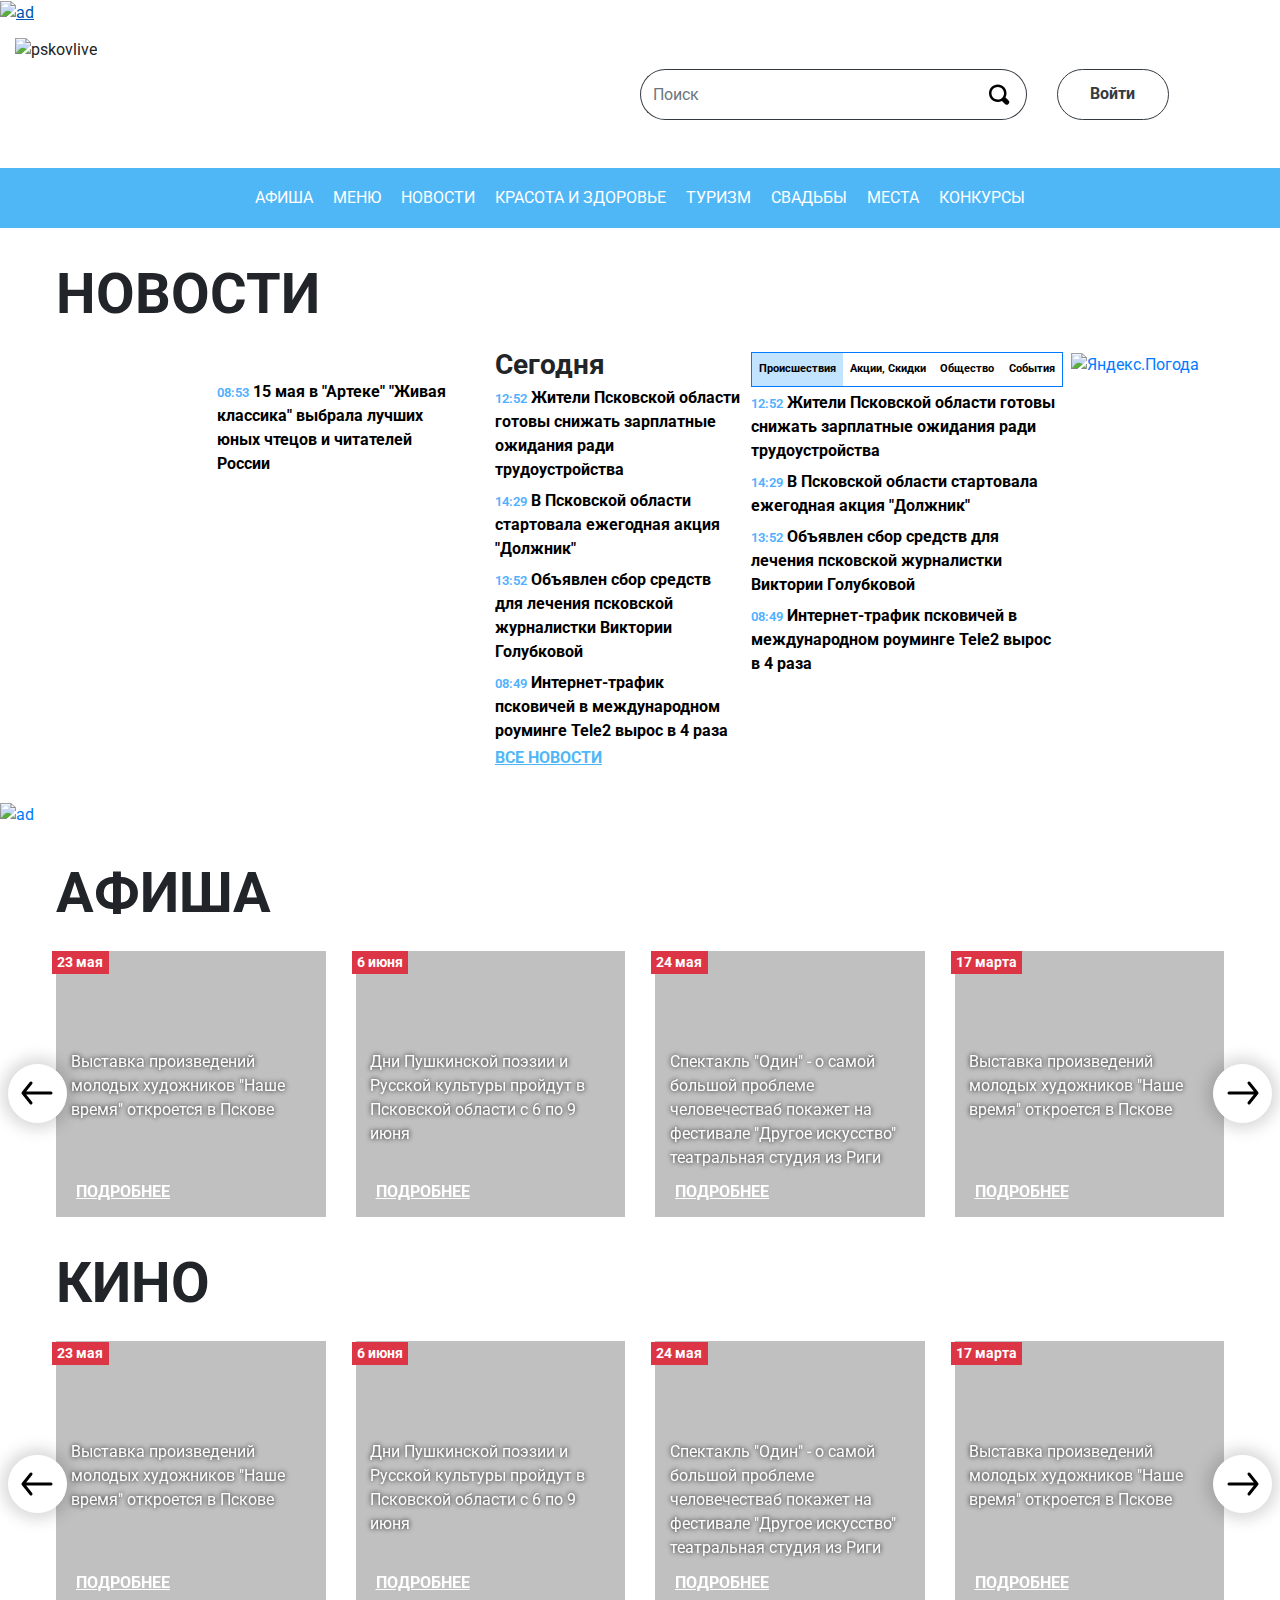
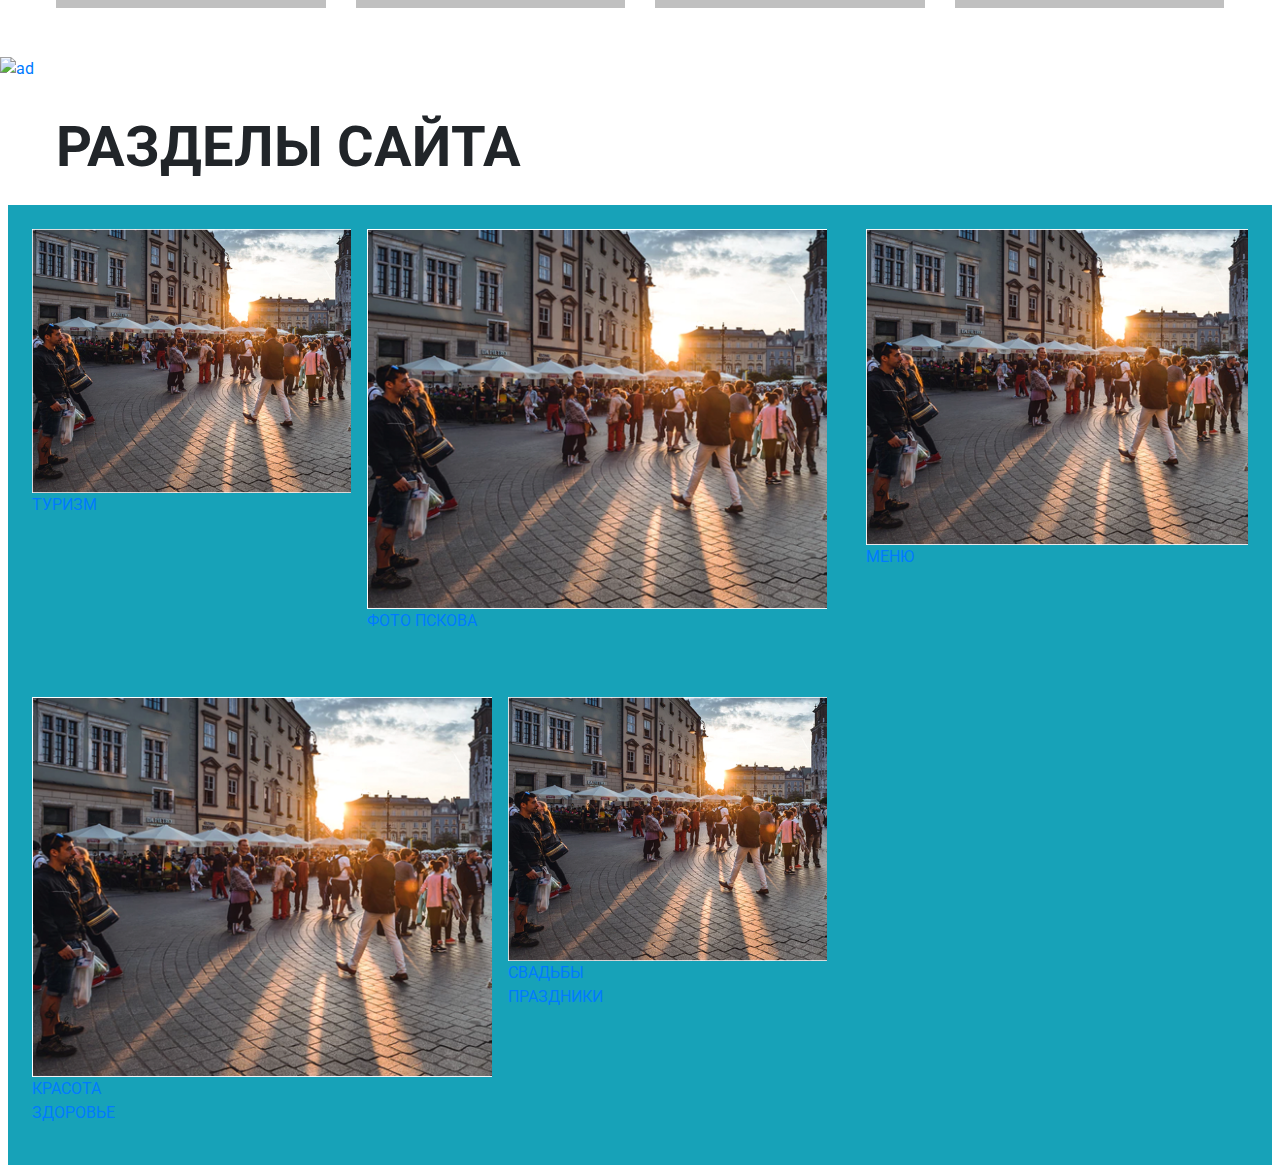
==== index.html @ d5414126 "upld" ====
<!doctype html>
<html lang="en">
  <head>
    <!-- Required meta tags -->
    <meta charset="utf-8">
    <meta name="viewport" content="width=device-width, initial-scale=1, shrink-to-fit=no">

    <!-- Bootstrap CSS -->
    <link rel="stylesheet" href="https://stackpath.bootstrapcdn.com/bootstrap/4.3.1/css/bootstrap.min.css" integrity="sha384-ggOyR0iXCbMQv3Xipma34MD+dH/1fQ784/j6cY/iJTQUOhcWr7x9JvoRxT2MZw1T" crossorigin="anonymous">

    <title>PskovLive</title>

    <link rel="stylesheet" href="css/index_style.css">
    <link href="https://fonts.googleapis.com/css?family=Roboto&display=swap" rel="stylesheet">
</head>
<body>
    <!-- Modal -->
    <div class="modal fade" id="modal" tabindex="-1" role="dialog">
    <div class="modal-dialog modal-dialog-centered" role="document">
        <div class="modal-content">
            <div class="modal-header">
                <h5 class="modal-title" id="modalTitle">title</h5>
                <button type="button" class="close" data-dismiss="modal">
                <span aria-hidden="true">&times;</span>
                </button>
            </div>
            <div class="modal-body">
                ...
            </div>
        </div>
    </div>
    </div>
      
   
    <div class="container-fluid">

        <!-- ad -->
        <div class="row mb-2">
            <div class="w-100 px-0" id="top-ad">
                <a href="#">
                    <img src="img/ads/ad_MTS.png" alt="ad" class="img-fluid">
                </a>
            </div>
        </div>
        
        <!-- logo, search. log-in button -->
        <div class="row mb-2 w-100">

            <!-- logo -->
            <div class="col-12 col-sm-12 col-md-6 col-lg-6 col-xl-6 mt-1 mb-3 ">
                <img src="img/logo.png" alt="pskovlive" style="max-height: 75pt" class="img-fluid">
            </div>

            <!-- search. log-in button -->
            <div class="col-12 col-sm-12 col-md-6 col-lg-6 col-xl-6 mt-1 mb-2 py-2rem">
                <div class="row align-items-start">

                    <!-- search -->
                    <div class="col-8 col-sm-8 col-md-8 col-lg-8 col-xl-8 my-auto">

                        <div class="input-group">
                            <input type="text" class="form-control border border-dark search-bar-input" placeholder="Поиск">
                            <div class="input-group-append">
                                <button class="btn btn-outline-dark py-0 pr-10 pl-10 search-bar-btn" type="button" id="searchbtn">
                                    <svg xmlns="http://www.w3.org/2000/svg" width="25" height="25" viewBox="0 -1 10 10">
                                        <path d="M3.5 0c-1.93 0-3.5 1.57-3.5 3.5s1.57 3.5 3.5 3.5c.59 0 1.17-.14 1.66-.41a1 1 0 0 0 .13.13l1 1a1.02 1.02 0 1 0 1.44-1.44l-1-1a1 1 0 0 0-.16-.13c.27-.49.44-1.06.44-1.66 0-1.93-1.57-3.5-3.5-3.5zm0 1c1.39 0 2.5 1.11 2.5 2.5 0 .66-.24 1.27-.66 1.72-.01.01-.02.02-.03.03a1 1 0 0 0-.13.13c-.44.4-1.04.63-1.69.63-1.39 0-2.5-1.11-2.5-2.5s1.11-2.5 2.5-2.5z"/>
                                    </svg>
                                </button>
                            </div>
                        </div>

                    </div>

                    <!-- log-in button  -->
                    <div class="col-4 col-sm-4 col-md-4 col-lg-4 col-xl-4 my-auto" style="justify-content: space-between;">
                        <button type="submit" class="btn btn-outline-dark rounded-pill login-btn" data-toggle="modal" data-target="#modal">Войти</button>
                    </div>
                </div>
            </div>

        </div>

        <!-- navbar -->
        <div class="row mb-2">
            <div class="col-12 col-sm-12 col-md-12 col-lg-12 col-xl-12 mx-auto px-0">
                <nav class="navbar navbar-expand-md navbar-dark bg-menu">
                    <button class="navbar-toggler" type="button" data-toggle="collapse" data-target="#navbarToggler">
                        <span class="navbar-toggler-icon"></span>
                    </button>
                    <div class="collapse navbar-collapse" id="navbarToggler">
                        <!-- <a class="navbar-brand" href="#">Hidden brand</a> -->
                        <ul class="navbar-nav mr-auto mt-2 mt-lg-0 mx-auto">
                            <li class="nav-item">
                                <a class="nav-link text-white menu-nav-link" href="#">АФИША</a>
                            </li>
                            <li class="nav-item">
                                <a class="nav-link text-white menu-nav-link" href="#">МЕНЮ</a>
                            </li>
                            <li class="nav-item">
                                <a class="nav-link text-white menu-nav-link" href="#">НОВОСТИ</a>
                            </li>
                            <li class="nav-item">
                                <a class="nav-link text-white menu-nav-link" href="#">КРАСОТА И ЗДОРОВЬЕ</a>
                            </li>
                            <li class="nav-item">
                                <a class="nav-link text-white menu-nav-link" href="#">ТУРИЗМ</a>
                            </li>
                            <li class="nav-item">
                                <a class="nav-link text-white menu-nav-link" href="#">СВАДЬБЫ</a>
                            </li>
                            <li class="nav-item">
                                <a class="nav-link text-white menu-nav-link" href="#">МЕСТА</a>
                            </li>
                            <li class="nav-item">
                                <a class="nav-link text-white menu-nav-link" href="#">КОНКУРСЫ</a>
                            </li>
                        </ul>
                    </div>
                </nav>
            </div>
            <!-- OLD -->
            <!-- <div class="col-12 col-sm-12 col-md-12 col-lg-12 col-xl-12 mx-auto px-0">
                <nav class="nav d-flex p-2 bg-menu justify-content-center">
                    <a class="nav-link text-white menu-nav-link" href="#">АФИША</a>
                    <a class="nav-link text-white menu-nav-link" href="#">МЕНЮ</a>
                    <a class="nav-link text-white menu-nav-link" href="#">НОВОСТИ</a>
                    <a class="nav-link text-white menu-nav-link" href="#">КРАСОТА И ЗДОРОВЬЕ</a>
                    <a class="nav-link text-white menu-nav-link" href="#">ТУРИЗМ</a>
                    <a class="nav-link text-white menu-nav-link" href="#">СВАДЬБЫ</a>
                    <a class="nav-link text-white menu-nav-link" href="#">МЕСТА</a>
                    <a class="nav-link text-white menu-nav-link" href="#">КОНКУРСЫ</a>
                </nav>
            </div> -->
        </div>

        <!-- ad, news, weather -->
        <div class="row mainpage-header">НОВОСТИ</div>
        <div class="row mb-2" style="justify-content: space-between;">

            <!-- ad -->
            <div class="col-12 col-sm-12 col-md-6 col-lg-3 col-xl-2 d-none d-sm-none d-md-none d-lg-flex px-1 py-0 mb-4">
                <!-- <a href="#"><img src="./img/ads/ad_top_left.png" class="w-100" alt=""></a> -->
                <img src="./img/ads/ad_top_left.png" class="w-100" alt="">
            </div>

            <!-- news block -->
            <div class="col-12 col-sm-12 col-md-12 col-lg-3 col-xl-5 px-1 py-0">
                <div class="row">
                    <div class="col-12 col-sm-6 col-md-6 col-lg-6 col-xl-6 mb-4">
                        <img src="../pskvlv/img/news_top_thumb.png" class="img-thumbnail w-100 mx-0" alt="">
                        <a href="#" class="list-group-item list-group-item-action list-group-item-news mx-0">
                        <small class="news-timestamp">08:53</small>
                        15 мая в "Артеке" "Живая классика" выбрала лучших юных чтецов и читателей России
                        </a>
                    </div>
                    <div class="col-12 col-sm-6 col-md-6 col-lg-6 col-xl-6 mb-4">
                        <div class="list-group">
                            <h3 class="news-today-header">Сегодня</h3>
                            <a href="#" class="list-group-item list-group-item-action list-group-item-news">
                                <small class="news-timestamp">12:52</small>
                                Жители Псковской области готовы снижать зарплатные ожидания ради трудоустройства
                            </a>
                            <a href="#" class="list-group-item list-group-item-action list-group-item-news">
                                <small class="news-timestamp">14:29</small>
                                В Псковской области стартовала ежегодная акция "Должник"
                            </a>
                            <a href="#" class="list-group-item list-group-item-action list-group-item-news">
                                <small class="news-timestamp">13:52</small>
                                Объявлен сбор средств для лечения псковской журналистки Виктории Голубковой
                            </a>
                            <a href="#" class="list-group-item list-group-item-action list-group-item-news">
                                <small class="news-timestamp">08:49</small>
                                Интернет-трафик псковичей в международном роуминге Tele2 вырос в 4 раза
                            </a>
                            <a href="#" class="list-group-item list-group-item-action list-group-item-news news-more-link">
                                ВСЕ НОВОСТИ
                            </a>
                        </div>
                    </div>
                </div>
            </div>

            <!-- category news -->
            <div class="col-12 col-sm-12 col-md-12 col-lg-3 col-xl-3 px-1 py-0 mb-4">
                <!-- categories -->
                <ul class="nav nav-tabs flex-sm-row news-nav-bar justify-content-center">
                    <li class="nav-item">
                        <a class="nav-link px-1 active" id="pr-tab" data-toggle="tab" href="#pr">Происшествия</a>
                    </li>
                    <li class="nav-item">
                        <a class="nav-link px-1" id="sale-tab" data-toggle="tab" href="#sale">Акции, Скидки</a>
                    </li>
                    <li class="nav-item">
                        <a class="nav-link px-1" id="obsh-tab" data-toggle="tab" href="#obsh">Общество</a>
                    </li>
                    <li class="nav-item">
                        <a class="nav-link px-1" id="sob-tab" data-toggle="tab" href="#sob">События</a>
                    </li>
                </ul>
                <!-- Tab panes -->
                <div class="tab-content">
                    <div class="tab-pane active" id="pr" role="tabpanel" aria-labelledby="pr-tab">
                        <div class="list-group">
                            <a href="#" class="list-group-item list-group-item-action list-group-item-news">
                                <small class="news-timestamp">12:52</small>
                                Жители Псковской области готовы снижать зарплатные ожидания ради трудоустройства
                            </a>
                            <a href="#" class="list-group-item list-group-item-action list-group-item-news">
                                <small class="news-timestamp">14:29</small>
                                В Псковской области стартовала ежегодная акция "Должник"
                            </a>
                            <a href="#" class="list-group-item list-group-item-action list-group-item-news">
                                <small class="news-timestamp">13:52</small>
                                Объявлен сбор средств для лечения псковской журналистки Виктории Голубковой
                            </a>
                            <a href="#" class="list-group-item list-group-item-action list-group-item-news">
                                <small class="news-timestamp">08:49</small>
                                Интернет-трафик псковичей в международном роуминге Tele2 вырос в 4 раза
                            </a>
                        </div>
                    </div>
                    <div class="tab-pane" id="sale" role="tabpanel" aria-labelledby="sale-tab">
                        <div class="list-group">
                            <a href="#" class="list-group-item list-group-item-action list-group-item-news">
                                <small class="news-timestamp">14:29</small>
                                В Псковской области стартовала ежегодная акция "Должник"
                            </a>
                            <a href="#" class="list-group-item list-group-item-action list-group-item-news">
                                <small class="news-timestamp">13:52</small>
                                Объявлен сбор средств для лечения псковской журналистки Виктории Голубковой
                            </a>
                            <a href="#" class="list-group-item list-group-item-action list-group-item-news">
                                <small class="news-timestamp">12:52</small>
                                Жители Псковской области готовы снижать зарплатные ожидания ради трудоустройства
                            </a>
                            <a href="#" class="list-group-item list-group-item-action list-group-item-news">
                                <small class="news-timestamp">08:49</small>
                                Интернет-трафик псковичей в международном роуминге Tele2 вырос в 4 раза
                            </a>
                        </div>
                    </div>
                    <div class="tab-pane" id="obsh" role="tabpanel" aria-labelledby="obsh-tab">
                        <div class="list-group">
                            <a href="#" class="list-group-item list-group-item-action list-group-item-news">
                                <small class="news-timestamp">13:52</small>
                                Объявлен сбор средств для лечения псковской журналистки Виктории Голубковой
                            </a>
                            <a href="#" class="list-group-item list-group-item-action list-group-item-news">
                                <small class="news-timestamp">14:29</small>
                                В Псковской области стартовала ежегодная акция "Должник"
                            </a>
                            <a href="#" class="list-group-item list-group-item-action list-group-item-news">
                                <small class="news-timestamp">12:52</small>
                                Жители Псковской области готовы снижать зарплатные ожидания ради трудоустройства
                            </a>
                            <a href="#" class="list-group-item list-group-item-action list-group-item-news">
                                <small class="news-timestamp">08:49</small>
                                Интернет-трафик псковичей в международном роуминге Tele2 вырос в 4 раза
                            </a>
                        </div>
                    </div>
                    <div class="tab-pane" id="sob" role="tabpanel" aria-labelledby="sob-tab"><div class="list-group">
                        <a href="#" class="list-group-item list-group-item-action list-group-item-news">
                            <small class="news-timestamp">13:52</small>
                            Объявлен сбор средств для лечения псковской журналистки Виктории Голубковой
                        </a>
                        <a href="#" class="list-group-item list-group-item-action list-group-item-news">
                            <small class="news-timestamp">08:49</small>
                            Интернет-трафик псковичей в международном роуминге Tele2 вырос в 4 раза
                        </a>
                        <a href="#" class="list-group-item list-group-item-action list-group-item-news">
                            <small class="news-timestamp">12:52</small>
                            Жители Псковской области готовы снижать зарплатные ожидания ради трудоустройства
                        </a>
                        <a href="#" class="list-group-item list-group-item-action list-group-item-news">
                            <small class="news-timestamp">14:29</small>
                            В Псковской области стартовала ежегодная акция "Должник"
                        </a>
                    </div></div>
                </div>
            </div>

            <!-- weather -->
            <div class="col-12 col-sm-12 col-md-12 col-lg-3 col-xl-2 px-1 py-0 mb-4">
                <a href="https://clck.yandex.ru/redir/dtype=stred/pid=7/cid=1228/*https://yandex.ru/pogoda/25" target="_blank"><img src="https://info.weather.yandex.net/25/4_white.ru.png?domain=ru" border="0" alt="Яндекс.Погода"/><img width="1" height="1" src="https://clck.yandex.ru/click/dtype=stred/pid=7/cid=1227/*https://img.yandex.ru/i/pix.gif" alt="" border="0"/></a>
            </div>

        </div>

        <!-- ad -->
        <div class="row mb-2">
            <div class="w-100 px-0" id="top-ad">
                <a href="#">
                    <img src="img/ads/ad_MTS.png" alt="ad" class="img-fluid">
                </a>
            </div>
        </div>

        <!-- afisha carousel -->
        <div class="row mainpage-header">АФИША</div>

        <div class="row px-2 mb-2">
            <div id="carouselAfisha" class="carousel slide w-100" data-ride="carousel">
                <div class="carousel-inner">
                    <div class="carousel-item active" data-interval="10000">
                        <div class="row carousel-row">
                            
                            <div class="col-12 col-md-6 col-lg-3">
                                <div class="carousel-block" style="background-image: url(./img/afisha/art_1.png);">
                                    <span class="badge badge-danger carousel-badge">23 мая</span>
                                    <!-- <img src="./img/afisha/art_1.png" class="d-block w-100" alt="..."> -->
                                    <div class="carousel-caption d-flex d-md-flex d-md-block">
                                        <p class="carousel-text">Выставка произведений молодых художников "Наше время" откроется в Пскове</p>
                                    </div>
                                    <a href="#" class="carousel-link">ПОДРОБНЕЕ</a>
                                </div>
                            </div>

                            <div class="col-12 col-md-6 col-lg-3 d-none d-md-block">
                                <div class="carousel-block" style="background-image: url(./img/afisha/pushkin.png);">
                                    <span class="badge badge-danger carousel-badge">6 июня</span>
                                    <!-- <img src="./img/afisha/pushkin.png" class="d-block w-100" alt="..."> -->
                                    <div class="carousel-caption d-none d-md-flex d-md-block">
                                        <p class="carousel-text">Дни Пушкинcкой поэзии и Русской культуры пройдут в Псковской области с 6 по 9 июня</p>
                                    </div>
                                    <a href="#" class="carousel-link">ПОДРОБНЕЕ</a>
                                </div>
                            </div>

                            <div class="col-3 d-none d-lg-block">
                                <div class="carousel-block" style="background-image: url(./img/afisha/spektakl.png);">
                                    <span class="badge badge-danger carousel-badge">24 мая</span>
                                    <!-- <img src="./img/afisha/spektakl.png" class="d-block w-100" alt="..."> -->
                                    <div class="carousel-caption d-none d-md-block">
                                        <p class="carousel-text">Спектакль "Один" - о самой большой проблеме человечестваб покажет на фестивале "Другое искусство" театральная студия из Риги</p>
                                    </div>
                                    <a href="#" class="carousel-link">ПОДРОБНЕЕ</a>
                                </div>
                            </div>

                            <div class="col-3 d-none d-lg-block">
                                <div class="carousel-block" style="background-image: url(./img/afisha/art_2.png);">
                                    <span class="badge badge-danger carousel-badge">17 марта</span>
                                    <!-- <img src="./img/afisha/art_2.png" class="d-block w-100" alt="..."> -->
                                    <div class="carousel-caption d-none d-md-block">
                                        <p class="carousel-text">Выставка произведений молодых художников "Наше время" откроется в Пскове</p>
                                    </div>
                                    <a href="#" class="carousel-link">ПОДРОБНЕЕ</a>
                                </div>
                            </div>
                        
                        </div>
                    </div>
                    <div class="carousel-item" data-interval="10000">
                        <div class="row carousel-row">
                        
                                

                                <div class="col-12 col-md-6 col-lg-3">
                                    <div class="carousel-block" style="background-image: url(./img/afisha/spektakl.png);">
                                        <span class="badge badge-danger carousel-badge">24 мая</span>
                                        <!-- <img src="./img/afisha/spektakl.png" class="d-block w-100" alt="..."> -->
                                        <div class="carousel-caption d-flex d-md-flex d-md-block">
                                            <p class="carousel-text">Спектакль "Один" - о самой большой проблеме человечестваб покажет на фестивале "Другое искусство" театральная студия из Риги</p>
                                        </div>
                                        <a href="#" class="carousel-link">ПОДРОБНЕЕ</a>
                                    </div>
                                </div>
                                
                                <div class="col-12 col-md-6 col-lg-3 d-none d-md-block">
                                    <div class="carousel-block" style="background-image: url(./img/afisha/art_1.png);">
                                        <span class="badge badge-danger carousel-badge">23 мая</span>
                                        <!-- <img src="./img/afisha/art_1.png" class="d-block w-100" alt="..."> -->
                                        <div class="carousel-caption d-none d-md-flex d-md-block">
                                            <p class="carousel-text">Выставка произведений молодых художников "Наше время" откроется в Пскове</p>
                                        </div>
                                        <a href="#" class="carousel-link">ПОДРОБНЕЕ</a>
                                    </div>
                                </div>

                                

                                <div class="col-3 d-none d-lg-block">
                                    <div class="carousel-block" style="background-image: url(./img/afisha/art_2.png);">
                                        <span class="badge badge-danger carousel-badge">17 марта</span>
                                        <!-- <img src="./img/afisha/art_2.png" class="d-block w-100" alt="..."> -->
                                        <div class="carousel-caption d-none d-md-block">
                                            <p class="carousel-text">Выставка произведений молодых художников "Наше время" откроется в Пскове</p>
                                        </div>
                                        <a href="#" class="carousel-link">ПОДРОБНЕЕ</a>
                                    </div>
                                </div>
                                
                                <div class="col-3 d-none d-lg-block">
                                    <div class="carousel-block" style="background-image: url(./img/afisha/pushkin.png);">
                                        <span class="badge badge-danger carousel-badge">6 июня</span>
                                        <!-- <img src="./img/afisha/pushkin.png" class="d-block w-100" alt="..."> -->
                                        <div class="carousel-caption d-none d-md-block">
                                            <p class="carousel-text">Дни Пушкинcкой поэзии и Русской культуры пройдут в Псковской области с 6 по 9 июня</p>
                                        </div>
                                        <a href="#" class="carousel-link">ПОДРОБНЕЕ</a>
                                    </div>
                                </div>
                            
                        </div>
                    </div>
                </div>
                <a class="carousel-control-prev carousel-controls" href="#carouselAfisha" role="button" data-slide="prev">
                    <span>
                        <svg id="i-arrow-left" xmlns="http://www.w3.org/2000/svg" viewBox="0 0 32 32" width="32" height="32" fill="none" stroke="black" stroke-linecap="round" stroke-linejoin="round" stroke-width="3">
                            <path d="M10 6 L2 16 10 26 M2 16 L30 16" />
                        </svg>
                    </span>
                    <span class="sr-only">Previous</span>
                </a>
                <a class="carousel-control-next carousel-controls" href="#carouselAfisha" role="button" data-slide="next">
                    <span>
                        <svg id="i-arrow-right" xmlns="http://www.w3.org/2000/svg" viewBox="0 0 32 32" width="32" height="32" fill="none" stroke="black" stroke-linecap="round" stroke-linejoin="round" stroke-width="3">
                            <path d="M22 6 L30 16 22 26 M30 16 L2 16" />
                        </svg>
                    </span>
                    <span class="sr-only">Next</span>
                </a>
            </div>
        </div>

        <!-- cinema carousel -->
        <div class="row mainpage-header">КИНО</div>

        <div class="row px-2 mb-5">
            <div id="carouselCinema" class="carousel slide w-100" data-ride="carousel">
                <div class="carousel-inner">
                    <div class="carousel-item active" data-interval="10000">
                        <div class="row carousel-row">
                            
                            <div class="col-12 col-md-6 col-lg-3">
                                <div class="carousel-block" style="background-image: url(./img/afisha/art_1.png);">
                                    <span class="badge badge-danger carousel-badge">23 мая</span>
                                    <!-- <img src="./img/afisha/art_1.png" class="d-block w-100" alt="..."> -->
                                    <div class="carousel-caption d-flex d-md-flex d-md-block">
                                        <p class="carousel-text">Выставка произведений молодых художников "Наше время" откроется в Пскове</p>
                                    </div>
                                    <a href="#" class="carousel-link">ПОДРОБНЕЕ</a>
                                </div>
                            </div>

                            <div class="col-12 col-md-6 col-lg-3 d-none d-md-block">
                                <div class="carousel-block" style="background-image: url(./img/afisha/pushkin.png);">
                                    <span class="badge badge-danger carousel-badge">6 июня</span>
                                    <!-- <img src="./img/afisha/pushkin.png" class="d-block w-100" alt="..."> -->
                                    <div class="carousel-caption d-none d-md-flex d-md-block">
                                        <p class="carousel-text">Дни Пушкинcкой поэзии и Русской культуры пройдут в Псковской области с 6 по 9 июня</p>
                                    </div>
                                    <a href="#" class="carousel-link">ПОДРОБНЕЕ</a>
                                </div>
                            </div>

                            <div class="col-3 d-none d-lg-block">
                                <div class="carousel-block" style="background-image: url(./img/afisha/spektakl.png);">
                                    <span class="badge badge-danger carousel-badge">24 мая</span>
                                    <!-- <img src="./img/afisha/spektakl.png" class="d-block w-100" alt="..."> -->
                                    <div class="carousel-caption d-none d-md-block">
                                        <p class="carousel-text">Спектакль "Один" - о самой большой проблеме человечестваб покажет на фестивале "Другое искусство" театральная студия из Риги</p>
                                    </div>
                                    <a href="#" class="carousel-link">ПОДРОБНЕЕ</a>
                                </div>
                            </div>

                            <div class="col-3 d-none d-lg-block">
                                <div class="carousel-block" style="background-image: url(./img/afisha/art_2.png);">
                                    <span class="badge badge-danger carousel-badge">17 марта</span>
                                    <!-- <img src="./img/afisha/art_2.png" class="d-block w-100" alt="..."> -->
                                    <div class="carousel-caption d-none d-md-block">
                                        <p class="carousel-text">Выставка произведений молодых художников "Наше время" откроется в Пскове</p>
                                    </div>
                                    <a href="#" class="carousel-link">ПОДРОБНЕЕ</a>
                                </div>
                            </div>
                        
                        </div>
                    </div>
                    <div class="carousel-item" data-interval="10000">
                        <div class="row carousel-row">
                        
                                
    
                                <div class="col-12 col-md-6 col-lg-3">
                                    <div class="carousel-block" style="background-image: url(./img/afisha/spektakl.png);">
                                        <span class="badge badge-danger carousel-badge">24 мая</span>
                                        <!-- <img src="./img/afisha/spektakl.png" class="d-block w-100" alt="..."> -->
                                        <div class="carousel-caption d-flex d-md-flex d-md-block">
                                            <p class="carousel-text">Спектакль "Один" - о самой большой проблеме человечестваб покажет на фестивале "Другое искусство" театральная студия из Риги</p>
                                        </div>
                                        <a href="#" class="carousel-link">ПОДРОБНЕЕ</a>
                                    </div>
                                </div>
                                
                                <div class="col-12 col-md-6 col-lg-3 d-none d-md-block">
                                    <div class="carousel-block" style="background-image: url(./img/afisha/art_1.png);">
                                        <span class="badge badge-danger carousel-badge">23 мая</span>
                                        <!-- <img src="./img/afisha/art_1.png" class="d-block w-100" alt="..."> -->
                                        <div class="carousel-caption d-none d-md-flex d-md-block">
                                            <p class="carousel-text">Выставка произведений молодых художников "Наше время" откроется в Пскове</p>
                                        </div>
                                        <a href="#" class="carousel-link">ПОДРОБНЕЕ</a>
                                    </div>
                                </div>
    
                                
    
                                <div class="col-3 d-none d-lg-block">
                                    <div class="carousel-block" style="background-image: url(./img/afisha/art_2.png);">
                                        <span class="badge badge-danger carousel-badge">17 марта</span>
                                        <!-- <img src="./img/afisha/art_2.png" class="d-block w-100" alt="..."> -->
                                        <div class="carousel-caption d-none d-md-block">
                                            <p class="carousel-text">Выставка произведений молодых художников "Наше время" откроется в Пскове</p>
                                        </div>
                                        <a href="#" class="carousel-link">ПОДРОБНЕЕ</a>
                                    </div>
                                </div>
                                
                                <div class="col-3 d-none d-lg-block">
                                    <div class="carousel-block" style="background-image: url(./img/afisha/pushkin.png);">
                                        <span class="badge badge-danger carousel-badge">6 июня</span>
                                        <!-- <img src="./img/afisha/pushkin.png" class="d-block w-100" alt="..."> -->
                                        <div class="carousel-caption d-none d-md-block">
                                            <p class="carousel-text">Дни Пушкинcкой поэзии и Русской культуры пройдут в Псковской области с 6 по 9 июня</p>
                                        </div>
                                        <a href="#" class="carousel-link">ПОДРОБНЕЕ</a>
                                    </div>
                                </div>
                            
                        </div>
                    </div>
                </div>
                <a class="carousel-control-prev carousel-controls" href="#carouselCinema" role="button" data-slide="prev">
                    <span>
                        <svg id="i-arrow-left" xmlns="http://www.w3.org/2000/svg" viewBox="0 0 32 32" width="32" height="32" fill="none" stroke="black" stroke-linecap="round" stroke-linejoin="round" stroke-width="3">
                            <path d="M10 6 L2 16 10 26 M2 16 L30 16" />
                        </svg>
                    </span>
                    <span class="sr-only">Previous</span>
                </a>
                <a class="carousel-control-next carousel-controls" href="#carouselCinema" role="button" data-slide="next">
                    <span>
                        <svg id="i-arrow-right" xmlns="http://www.w3.org/2000/svg" viewBox="0 0 32 32" width="32" height="32" fill="none" stroke="black" stroke-linecap="round" stroke-linejoin="round" stroke-width="3">
                            <path d="M22 6 L30 16 22 26 M30 16 L2 16" />
                        </svg>
                    </span>
                    <span class="sr-only">Next</span>
                </a>
            </div>
        </div>

        <!-- ad -->
        <div class="row mb-2">
            <div class="w-100 px-0" id="top-ad">
                <a href="#">
                    <img src="img/ads/ad_MTS.png" alt="ad" class="img-fluid">
                </a>
            </div>
        </div>

        <!-- categories -->
        <div class="row mainpage-header">РАЗДЕЛЫ САЙТА</div>
        <div class="row px-2 mb-5" style="height: 500px;">
            <div class="col-8">
                <div class="row">
                    <div class="col-12 col-sm-5 bg-info pl-4 pr-2 py-4">

                        <a href="#">
                            <figure class="categories-figure">
                                <img src="./img/tourism.png" alt="" class="categories-image img-fluid w-100">
                                <figcaption class="categories-caption">
                                    ТУРИЗМ
                                </figcaption>
                            </figure>
                        </a>
                        
                    </div>
                    <div class="col-12 col-sm-7 bg-info pl-2 pr-4 py-4">
                        <a href="#">
                            <figure class="categories-figure">
                                <img src="./img/tourism.png" alt="" class="categories-image img-fluid w-100">
                                <figcaption>
                                    <p class="categories-caption">ФОТО ПСКОВА</p>
                                </figcaption>
                            </figure>
                        </a>
                    </div>
                    <div class="col-12 col-sm-7 bg-info pl-4 pr-2 py-4">
                        <a href="#">
                            <figure class="categories-figure">
                                <img src="./img/tourism.png" alt="" class="categories-image img-fluid w-100">
                                <figcaption class="categories-caption">
                                    КРАСОТА<br>ЗДОРОВЬЕ
                                </figcaption>
                            </figure>
                        </a>
                    </div>
                    <div class="col-12 col-sm-5 bg-info pl-2 pr-4 py-4">
                        <a href="#">
                            <figure class="categories-figure">
                                <img src="./img/tourism.png" alt="" class="categories-image img-fluid w-100">
                                <figcaption class="categories-caption">
                                    СВАДЬБЫ<br>ПРАЗДНИКИ
                                </figcaption>
                            </figure>
                        </a>
                    </div>
                </div>
            </div>
            <div class="col-12 col-sm-4 bg-info pr-4 py-4">
                <a href="#">
                    <figure class="categories-figure">
                        <img src="./img/tourism.png" alt="" class="categories-image img-fluid w-100">
                        <figcaption class="categories-caption">
                            МЕНЮ
                        </figcaption>
                    </figure>
                </a>
            </div>
            
        </div>

    </div>

    
    <!-- jQuery first, then Popper.js, then Bootstrap JS -->
    <script src="https://code.jquery.com/jquery-3.3.1.slim.min.js" integrity="sha384-q8i/X+965DzO0rT7abK41JStQIAqVgRVzpbzo5smXKp4YfRvH+8abtTE1Pi6jizo" crossorigin="anonymous"></script>
    <script src="https://cdnjs.cloudflare.com/ajax/libs/popper.js/1.14.7/umd/popper.min.js" integrity="sha384-UO2eT0CpHqdSJQ6hJty5KVphtPhzWj9WO1clHTMGa3JDZwrnQq4sF86dIHNDz0W1" crossorigin="anonymous"></script>
    <script src="https://stackpath.bootstrapcdn.com/bootstrap/4.3.1/js/bootstrap.min.js" integrity="sha384-JjSmVgyd0p3pXB1rRibZUAYoIIy6OrQ6VrjIEaFf/nJGzIxFDsf4x0xIM+B07jRM" crossorigin="anonymous"></script>
  </body>
</html>
---- css/index_style.css ----
/* body {
    margin: 0;
    padding: 0;
    font-size: 1rem;
    font-weight: 400;
    line-height: 1.5;
    color: #212529;
    text-align: left;
    background-color: #fff;
} */
html {
    font-family: 'Roboto', sans-serif;
}

/* .container-fluid {
    padding-right: 0px;
    padding-left: 0px;
} */


/* CAROUSEL */

.carousel-row {
    max-height: 200pt;
    height: 200pt;
    padding-left: 3rem;
    padding-right: 3rem;
}

.carousel-block {
    background-color: rgba(129, 129, 129, 0.5);
    width: 100%;
    height: 100%;
    /* background-clip: content-box; */
    background-origin: border-box;
    background-repeat: no-repeat;
    background-position: center;
}

.carousel-badge {
    margin-left: -4px;
    display: initial;
    border-radius: 0px;
    font-size: 85%;
}

.carousel-caption {
    position: absolute;
    right: 10%;
    left: 10%;
    z-index: 10;
    color: #fff;
    padding-bottom: 4%!important;
    text-align: left;
    bottom: auto;
    padding-top: 25%;
}

.carousel-text {
    text-align: left;
    text-shadow: 0px 0px 5px black;
}

/* .carousel-link {
    position: fixed; <-- !!!
    font-weight: bold;
    color: #fff;
    text-decoration-line: underline;
    text-decoration-color: #fff;
    bottom: 15%;
    display: inherit;
    margin-left: 20px;
} */

.carousel-link {
    position: relative;
    font-weight: bold;
    color: #fff;
    text-decoration-line: underline;
    text-decoration-color: #fff;
    bottom: -77%;
    display: block;
    margin-left: 20px;
}

.carousel-controls {
    background-color: #fff;
    border: 1px solid #fff;
    border-radius: 22pt;
    top: 85pt; /*50%;*/
    /* bottom: 50%; */
    width: 44pt;
    height: 44pt;
    color: #fff;
    opacity: 1;
    transition: opacity .15s ease;
    box-shadow: 0 0 15px 0.4rem rgba(0, 0, 0, 0.15);
}

/* END CAROUSEL */




.news-today-header {
    font-weight: bold;
    line-height: 15px;
    padding: 0;
    margin-top: 5px;
    margin-bottom: 10px;
}
        

.img-thumbnail {
    padding: 0px;
    border: none;
    border-radius: 0px;
}

.list-group-item {
    padding-top: 0.25rem;
    padding-right: 0px;
    padding-bottom: 0.25rem;
    padding-left: 0px;
}

.bg-menu {
    background-color: #50b7f7!important;
}

.mainpage-header {
    padding-top: 1rem;
    padding-bottom: 1rem;
    padding-left: 3.5rem;
    font-family: 'Roboto', sans-serif;
    font-weight: bold;
    font-size: 3.5rem;
}

.news-nav-bar {
    font-size: 0.7rem!important;
    font-weight: bold!important;
}

.news-more-link {
    text-decoration-line: underline;
    color: #50b7f7!important;
    padding-top: 0px!important;
    padding-bottom: 0px!important;
}

.news-timestamp {
    color: #50b0ff;
    font-weight: 600;
}

.list-group-item-news {
    color: black;
    font-weight: bold;
}

.nav-tabs {
    border: 1px solid #007bff;
    margin-bottom: 0px;
}

.nav-item {
    flex: 1 1 auto;
    text-align: center;
    margin-bottom: 0px!important;
}


.search-bar-input {
    height: 3.2em;
    border-radius: 50rem!important;
    border-top-right-radius: 0px!important;
    border-bottom-right-radius: 0px!important;
    border-right: none!important;
}

.search-bar-input:focus {
    color: #495057;
    background-color: #fff;
    border-color: #80bdff;
    outline: 0;
    box-shadow: none;
}

.search-bar-btn {
    border-radius: 50rem!important;
    border-top-left-radius: 0!important;
    border-bottom-left-radius: 0!important;
    border-left: none!important;
    z-index: 4;
}

.search-bar-btn:active {
    background-color: #fff!important;
    border-color: #fff;
    outline: none;
}

.search-bar-btn:focus {
    outline: none!important;
    box-shadow: none!important;
}

.search-bar-btn:hover {
    background-color: #fff;
}

.search-bar-btn:active:last-child {
    fill: #007bff;
}

.nav-link.active {
    border: none;
    border-radius: 0px;
    background-color: rgba(162, 213, 255, 0.65)!important;
    color: #000;
}

.nav-link {
    border: none;
    border-radius: 0px;
    color: #000;
}

.py-2rem {
    padding-bottom: 2rem!important;
    padding-top: 2rem!important;
}

.nav-tabs .nav-link {
    border: 0px;
}

.nav-link:hover {
    color: #6bbbfc!important;
    border: none;
    border-radius: 0px;
    background-color: transparent;
}

.login-btn {
    height: 3.2em;
    width: 7em;
    font-weight: bold;
}

.menu-nav-link {
    border: 2px solid transparent;
}

.menu-nav-link:hover {
    color: #fff!important;
    border: 2px solid transparent;
    border-bottom: 2px solid #fff;
    /* color: #000000!important; */
}

.nav-tabs .nav-item.show .nav-link, .nav-tabs .nav-link.active {
    color: #000;
    background-color: #fff;
    border: none;
    border-radius: 0px;
}

/* .list-group {
    
} */

.list-group-item {
    border: none;
}



@media (max-width: 320px) {

    html {
        font-size: 0.8rem;
    }

    .quarter-block {
        width: 100%;
        max-width: 100%;
    }
    
    .disabled-on-mobile {
        display: none;
    }

    .mainpage-header {
        padding-left: 1rem;
        font-weight: bold;
        font-size: 2.5rem;
    }

    .carousel-controls {
        transform: scale(0.8);
    }
    
    .carousel-text {
        font-size: medium;
    }
    
}

@media (max-width: 768px) {
    .news-nav-bar {
        font-size: 0.6rem!important;
        font-weight: 600!important;
        justify-content: center!important;
    }
}
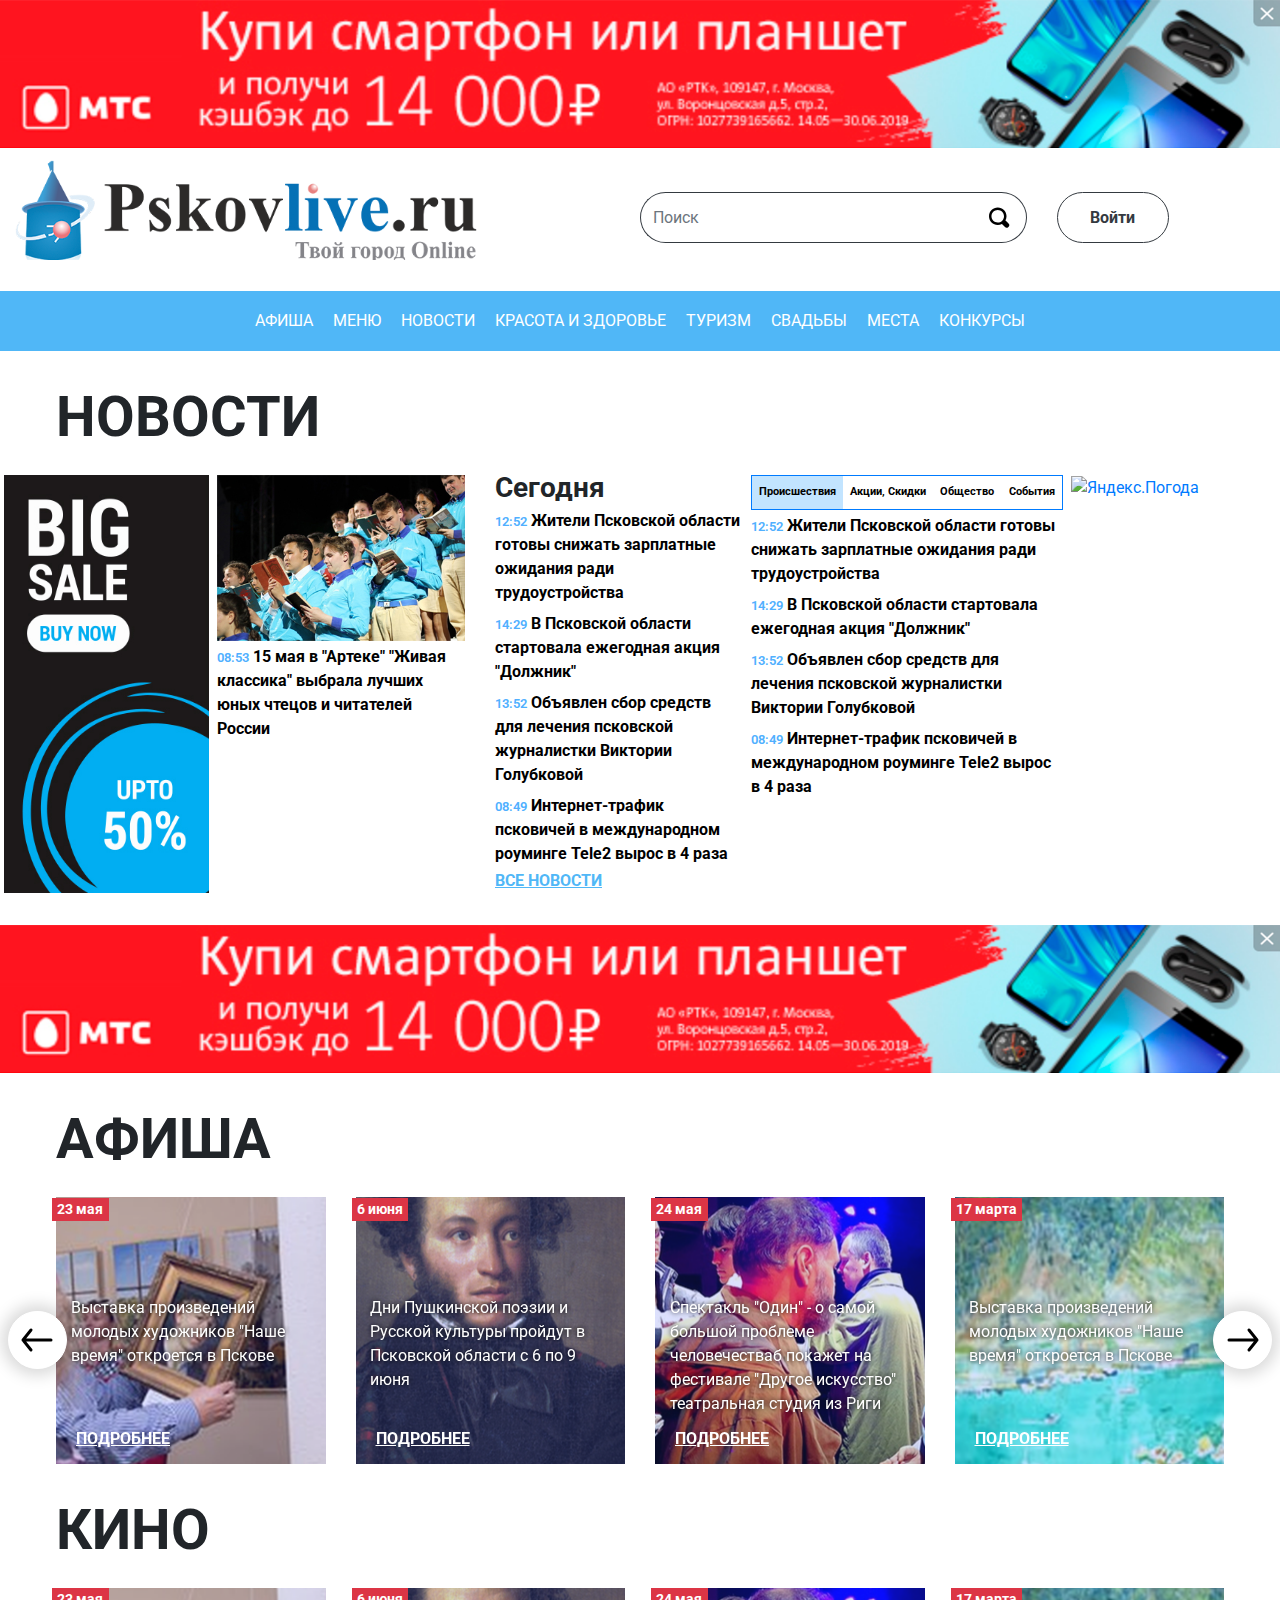
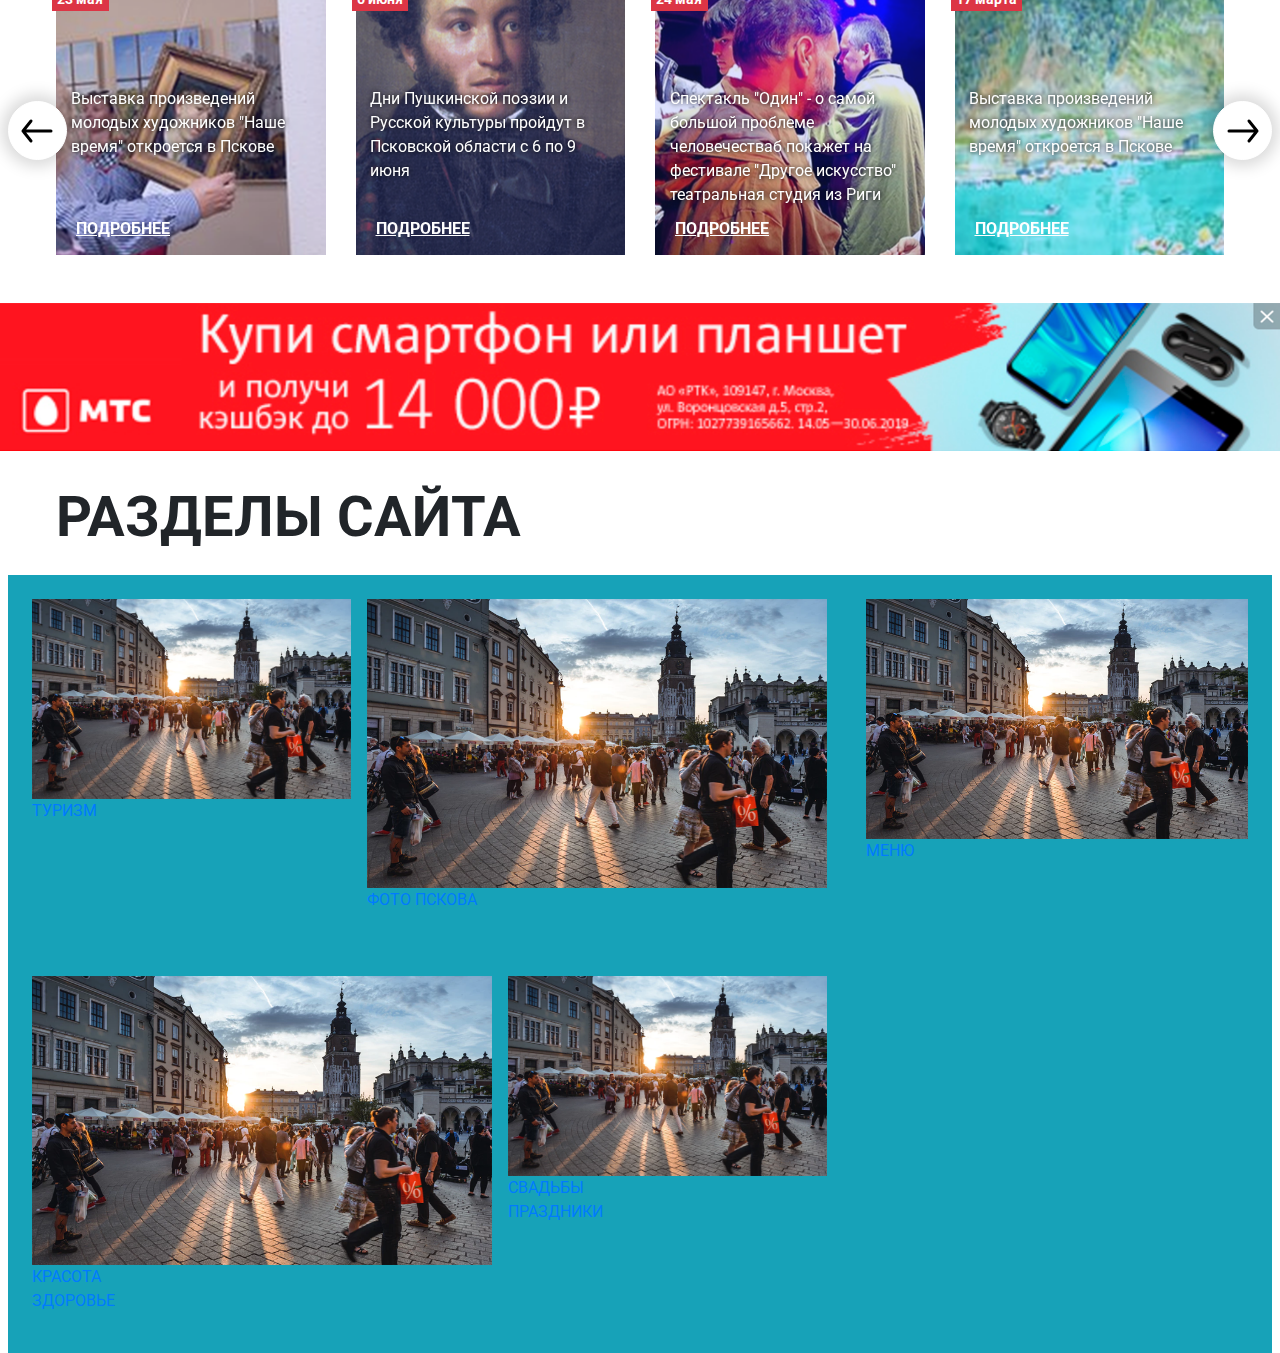
==== commit 16a1fd4c: "img fix" ====
--- a/index.html
+++ b/index.html
@@ -15,7 +15,7 @@
 </head>
 <body>
     <!-- Modal -->
-    <div class="modal fade" id="modal" tabindex="-1" role="dialog">
+    <!-- <div class="modal fade" id="modal" tabindex="-1" role="dialog">
     <div class="modal-dialog modal-dialog-centered" role="document">
         <div class="modal-content">
             <div class="modal-header">
@@ -29,7 +29,7 @@
             </div>
         </div>
     </div>
-    </div>
+    </div> -->
       
    
     <div class="container-fluid">
@@ -139,15 +139,15 @@
 
             <!-- ad -->
             <div class="col-12 col-sm-12 col-md-6 col-lg-3 col-xl-2 d-none d-sm-none d-md-none d-lg-flex px-1 py-0 mb-4">
-                <!-- <a href="#"><img src="./img/ads/ad_top_left.png" class="w-100" alt=""></a> -->
-                <img src="./img/ads/ad_top_left.png" class="w-100" alt="">
+                <!-- <a href="#"><img src="img/ads/ad_top_left.png" class="w-100" alt=""></a> -->
+                <img src="img/ads/ad_top_left.png" class="w-100" alt="">
             </div>
 
             <!-- news block -->
             <div class="col-12 col-sm-12 col-md-12 col-lg-3 col-xl-5 px-1 py-0">
                 <div class="row">
                     <div class="col-12 col-sm-6 col-md-6 col-lg-6 col-xl-6 mb-4">
-                        <img src="../pskvlv/img/news_top_thumb.png" class="img-thumbnail w-100 mx-0" alt="">
+                        <img src="img/news_top_thumb.png" class="img-thumbnail w-100 mx-0" alt="">
                         <a href="#" class="list-group-item list-group-item-action list-group-item-news mx-0">
                         <small class="news-timestamp">08:53</small>
                         15 мая в "Артеке" "Живая классика" выбрала лучших юных чтецов и читателей России
@@ -306,9 +306,9 @@
                         <div class="row carousel-row">
                             
                             <div class="col-12 col-md-6 col-lg-3">
-                                <div class="carousel-block" style="background-image: url(./img/afisha/art_1.png);">
+                                <div class="carousel-block" style="background-image: url(img/afisha/art_1.png);">
                                     <span class="badge badge-danger carousel-badge">23 мая</span>
-                                    <!-- <img src="./img/afisha/art_1.png" class="d-block w-100" alt="..."> -->
+                                    <!-- <img src="img/afisha/art_1.png" class="d-block w-100" alt="..."> -->
                                     <div class="carousel-caption d-flex d-md-flex d-md-block">
                                         <p class="carousel-text">Выставка произведений молодых художников "Наше время" откроется в Пскове</p>
                                     </div>
@@ -317,9 +317,9 @@
                             </div>
 
                             <div class="col-12 col-md-6 col-lg-3 d-none d-md-block">
-                                <div class="carousel-block" style="background-image: url(./img/afisha/pushkin.png);">
+                                <div class="carousel-block" style="background-image: url(img/afisha/pushkin.png);">
                                     <span class="badge badge-danger carousel-badge">6 июня</span>
-                                    <!-- <img src="./img/afisha/pushkin.png" class="d-block w-100" alt="..."> -->
+                                    <!-- <img src="img/afisha/pushkin.png" class="d-block w-100" alt="..."> -->
                                     <div class="carousel-caption d-none d-md-flex d-md-block">
                                         <p class="carousel-text">Дни Пушкинcкой поэзии и Русской культуры пройдут в Псковской области с 6 по 9 июня</p>
                                     </div>
@@ -328,9 +328,9 @@
                             </div>
 
                             <div class="col-3 d-none d-lg-block">
-                                <div class="carousel-block" style="background-image: url(./img/afisha/spektakl.png);">
+                                <div class="carousel-block" style="background-image: url(img/afisha/spektakl.png);">
                                     <span class="badge badge-danger carousel-badge">24 мая</span>
-                                    <!-- <img src="./img/afisha/spektakl.png" class="d-block w-100" alt="..."> -->
+                                    <!-- <img src="img/afisha/spektakl.png" class="d-block w-100" alt="..."> -->
                                     <div class="carousel-caption d-none d-md-block">
                                         <p class="carousel-text">Спектакль "Один" - о самой большой проблеме человечестваб покажет на фестивале "Другое искусство" театральная студия из Риги</p>
                                     </div>
@@ -339,9 +339,9 @@
                             </div>
 
                             <div class="col-3 d-none d-lg-block">
-                                <div class="carousel-block" style="background-image: url(./img/afisha/art_2.png);">
+                                <div class="carousel-block" style="background-image: url(img/afisha/art_2.png);">
                                     <span class="badge badge-danger carousel-badge">17 марта</span>
-                                    <!-- <img src="./img/afisha/art_2.png" class="d-block w-100" alt="..."> -->
+                                    <!-- <img src="img/afisha/art_2.png" class="d-block w-100" alt="..."> -->
                                     <div class="carousel-caption d-none d-md-block">
                                         <p class="carousel-text">Выставка произведений молодых художников "Наше время" откроется в Пскове</p>
                                     </div>
@@ -357,9 +357,9 @@
                                 
 
                                 <div class="col-12 col-md-6 col-lg-3">
-                                    <div class="carousel-block" style="background-image: url(./img/afisha/spektakl.png);">
+                                    <div class="carousel-block" style="background-image: url(img/afisha/spektakl.png);">
                                         <span class="badge badge-danger carousel-badge">24 мая</span>
-                                        <!-- <img src="./img/afisha/spektakl.png" class="d-block w-100" alt="..."> -->
+                                        <!-- <img src="img/afisha/spektakl.png" class="d-block w-100" alt="..."> -->
                                         <div class="carousel-caption d-flex d-md-flex d-md-block">
                                             <p class="carousel-text">Спектакль "Один" - о самой большой проблеме человечестваб покажет на фестивале "Другое искусство" театральная студия из Риги</p>
                                         </div>
@@ -368,9 +368,9 @@
                                 </div>
                                 
                                 <div class="col-12 col-md-6 col-lg-3 d-none d-md-block">
-                                    <div class="carousel-block" style="background-image: url(./img/afisha/art_1.png);">
+                                    <div class="carousel-block" style="background-image: url(img/afisha/art_1.png);">
                                         <span class="badge badge-danger carousel-badge">23 мая</span>
-                                        <!-- <img src="./img/afisha/art_1.png" class="d-block w-100" alt="..."> -->
+                                        <!-- <img src="img/afisha/art_1.png" class="d-block w-100" alt="..."> -->
                                         <div class="carousel-caption d-none d-md-flex d-md-block">
                                             <p class="carousel-text">Выставка произведений молодых художников "Наше время" откроется в Пскове</p>
                                         </div>
@@ -381,9 +381,9 @@
                                 
 
                                 <div class="col-3 d-none d-lg-block">
-                                    <div class="carousel-block" style="background-image: url(./img/afisha/art_2.png);">
+                                    <div class="carousel-block" style="background-image: url(img/afisha/art_2.png);">
                                         <span class="badge badge-danger carousel-badge">17 марта</span>
-                                        <!-- <img src="./img/afisha/art_2.png" class="d-block w-100" alt="..."> -->
+                                        <!-- <img src="img/afisha/art_2.png" class="d-block w-100" alt="..."> -->
                                         <div class="carousel-caption d-none d-md-block">
                                             <p class="carousel-text">Выставка произведений молодых художников "Наше время" откроется в Пскове</p>
                                         </div>
@@ -392,9 +392,9 @@
                                 </div>
                                 
                                 <div class="col-3 d-none d-lg-block">
-                                    <div class="carousel-block" style="background-image: url(./img/afisha/pushkin.png);">
+                                    <div class="carousel-block" style="background-image: url(img/afisha/pushkin.png);">
                                         <span class="badge badge-danger carousel-badge">6 июня</span>
-                                        <!-- <img src="./img/afisha/pushkin.png" class="d-block w-100" alt="..."> -->
+                                        <!-- <img src="img/afisha/pushkin.png" class="d-block w-100" alt="..."> -->
                                         <div class="carousel-caption d-none d-md-block">
                                             <p class="carousel-text">Дни Пушкинcкой поэзии и Русской культуры пройдут в Псковской области с 6 по 9 июня</p>
                                         </div>
@@ -434,9 +434,9 @@
                         <div class="row carousel-row">
                             
                             <div class="col-12 col-md-6 col-lg-3">
-                                <div class="carousel-block" style="background-image: url(./img/afisha/art_1.png);">
+                                <div class="carousel-block" style="background-image: url(img/afisha/art_1.png);">
                                     <span class="badge badge-danger carousel-badge">23 мая</span>
-                                    <!-- <img src="./img/afisha/art_1.png" class="d-block w-100" alt="..."> -->
+                                    <!-- <img src="img/afisha/art_1.png" class="d-block w-100" alt="..."> -->
                                     <div class="carousel-caption d-flex d-md-flex d-md-block">
                                         <p class="carousel-text">Выставка произведений молодых художников "Наше время" откроется в Пскове</p>
                                     </div>
@@ -445,9 +445,9 @@
                             </div>
 
                             <div class="col-12 col-md-6 col-lg-3 d-none d-md-block">
-                                <div class="carousel-block" style="background-image: url(./img/afisha/pushkin.png);">
+                                <div class="carousel-block" style="background-image: url(img/afisha/pushkin.png);">
                                     <span class="badge badge-danger carousel-badge">6 июня</span>
-                                    <!-- <img src="./img/afisha/pushkin.png" class="d-block w-100" alt="..."> -->
+                                    <!-- <img src="img/afisha/pushkin.png" class="d-block w-100" alt="..."> -->
                                     <div class="carousel-caption d-none d-md-flex d-md-block">
                                         <p class="carousel-text">Дни Пушкинcкой поэзии и Русской культуры пройдут в Псковской области с 6 по 9 июня</p>
                                     </div>
@@ -456,9 +456,9 @@
                             </div>
 
                             <div class="col-3 d-none d-lg-block">
-                                <div class="carousel-block" style="background-image: url(./img/afisha/spektakl.png);">
+                                <div class="carousel-block" style="background-image: url(img/afisha/spektakl.png);">
                                     <span class="badge badge-danger carousel-badge">24 мая</span>
-                                    <!-- <img src="./img/afisha/spektakl.png" class="d-block w-100" alt="..."> -->
+                                    <!-- <img src="img/afisha/spektakl.png" class="d-block w-100" alt="..."> -->
                                     <div class="carousel-caption d-none d-md-block">
                                         <p class="carousel-text">Спектакль "Один" - о самой большой проблеме человечестваб покажет на фестивале "Другое искусство" театральная студия из Риги</p>
                                     </div>
@@ -467,9 +467,9 @@
                             </div>
 
                             <div class="col-3 d-none d-lg-block">
-                                <div class="carousel-block" style="background-image: url(./img/afisha/art_2.png);">
+                                <div class="carousel-block" style="background-image: url(img/afisha/art_2.png);">
                                     <span class="badge badge-danger carousel-badge">17 марта</span>
-                                    <!-- <img src="./img/afisha/art_2.png" class="d-block w-100" alt="..."> -->
+                                    <!-- <img src="img/afisha/art_2.png" class="d-block w-100" alt="..."> -->
                                     <div class="carousel-caption d-none d-md-block">
                                         <p class="carousel-text">Выставка произведений молодых художников "Наше время" откроется в Пскове</p>
                                     </div>
@@ -485,9 +485,9 @@
                                 
     
                                 <div class="col-12 col-md-6 col-lg-3">
-                                    <div class="carousel-block" style="background-image: url(./img/afisha/spektakl.png);">
+                                    <div class="carousel-block" style="background-image: url(img/afisha/spektakl.png);">
                                         <span class="badge badge-danger carousel-badge">24 мая</span>
-                                        <!-- <img src="./img/afisha/spektakl.png" class="d-block w-100" alt="..."> -->
+                                        <!-- <img src="img/afisha/spektakl.png" class="d-block w-100" alt="..."> -->
                                         <div class="carousel-caption d-flex d-md-flex d-md-block">
                                             <p class="carousel-text">Спектакль "Один" - о самой большой проблеме человечестваб покажет на фестивале "Другое искусство" театральная студия из Риги</p>
                                         </div>
@@ -496,9 +496,9 @@
                                 </div>
                                 
                                 <div class="col-12 col-md-6 col-lg-3 d-none d-md-block">
-                                    <div class="carousel-block" style="background-image: url(./img/afisha/art_1.png);">
+                                    <div class="carousel-block" style="background-image: url(img/afisha/art_1.png);">
                                         <span class="badge badge-danger carousel-badge">23 мая</span>
-                                        <!-- <img src="./img/afisha/art_1.png" class="d-block w-100" alt="..."> -->
+                                        <!-- <img src="img/afisha/art_1.png" class="d-block w-100" alt="..."> -->
                                         <div class="carousel-caption d-none d-md-flex d-md-block">
                                             <p class="carousel-text">Выставка произведений молодых художников "Наше время" откроется в Пскове</p>
                                         </div>
@@ -509,9 +509,9 @@
                                 
     
                                 <div class="col-3 d-none d-lg-block">
-                                    <div class="carousel-block" style="background-image: url(./img/afisha/art_2.png);">
+                                    <div class="carousel-block" style="background-image: url(img/afisha/art_2.png);">
                                         <span class="badge badge-danger carousel-badge">17 марта</span>
-                                        <!-- <img src="./img/afisha/art_2.png" class="d-block w-100" alt="..."> -->
+                                        <!-- <img src="img/afisha/art_2.png" class="d-block w-100" alt="..."> -->
                                         <div class="carousel-caption d-none d-md-block">
                                             <p class="carousel-text">Выставка произведений молодых художников "Наше время" откроется в Пскове</p>
                                         </div>
@@ -520,9 +520,9 @@
                                 </div>
                                 
                                 <div class="col-3 d-none d-lg-block">
-                                    <div class="carousel-block" style="background-image: url(./img/afisha/pushkin.png);">
+                                    <div class="carousel-block" style="background-image: url(img/afisha/pushkin.png);">
                                         <span class="badge badge-danger carousel-badge">6 июня</span>
-                                        <!-- <img src="./img/afisha/pushkin.png" class="d-block w-100" alt="..."> -->
+                                        <!-- <img src="img/afisha/pushkin.png" class="d-block w-100" alt="..."> -->
                                         <div class="carousel-caption d-none d-md-block">
                                             <p class="carousel-text">Дни Пушкинcкой поэзии и Русской культуры пройдут в Псковской области с 6 по 9 июня</p>
                                         </div>
@@ -570,7 +570,7 @@
 
                         <a href="#">
                             <figure class="categories-figure">
-                                <img src="./img/tourism.png" alt="" class="categories-image img-fluid w-100">
+                                <img src="img/tourism.png" alt="" class="categories-image img-fluid w-100">
                                 <figcaption class="categories-caption">
                                     ТУРИЗМ
                                 </figcaption>
@@ -581,7 +581,7 @@
                     <div class="col-12 col-sm-7 bg-info pl-2 pr-4 py-4">
                         <a href="#">
                             <figure class="categories-figure">
-                                <img src="./img/tourism.png" alt="" class="categories-image img-fluid w-100">
+                                <img src="img/tourism.png" alt="" class="categories-image img-fluid w-100">
                                 <figcaption>
                                     <p class="categories-caption">ФОТО ПСКОВА</p>
                                 </figcaption>
@@ -591,7 +591,7 @@
                     <div class="col-12 col-sm-7 bg-info pl-4 pr-2 py-4">
                         <a href="#">
                             <figure class="categories-figure">
-                                <img src="./img/tourism.png" alt="" class="categories-image img-fluid w-100">
+                                <img src="img/tourism.png" alt="" class="categories-image img-fluid w-100">
                                 <figcaption class="categories-caption">
                                     КРАСОТА<br>ЗДОРОВЬЕ
                                 </figcaption>
@@ -601,7 +601,7 @@
                     <div class="col-12 col-sm-5 bg-info pl-2 pr-4 py-4">
                         <a href="#">
                             <figure class="categories-figure">
-                                <img src="./img/tourism.png" alt="" class="categories-image img-fluid w-100">
+                                <img src="img/tourism.png" alt="" class="categories-image img-fluid w-100">
                                 <figcaption class="categories-caption">
                                     СВАДЬБЫ<br>ПРАЗДНИКИ
                                 </figcaption>
@@ -613,7 +613,7 @@
             <div class="col-12 col-sm-4 bg-info pr-4 py-4">
                 <a href="#">
                     <figure class="categories-figure">
-                        <img src="./img/tourism.png" alt="" class="categories-image img-fluid w-100">
+                        <img src="img/tourism.png" alt="" class="categories-image img-fluid w-100">
                         <figcaption class="categories-caption">
                             МЕНЮ
                         </figcaption>
